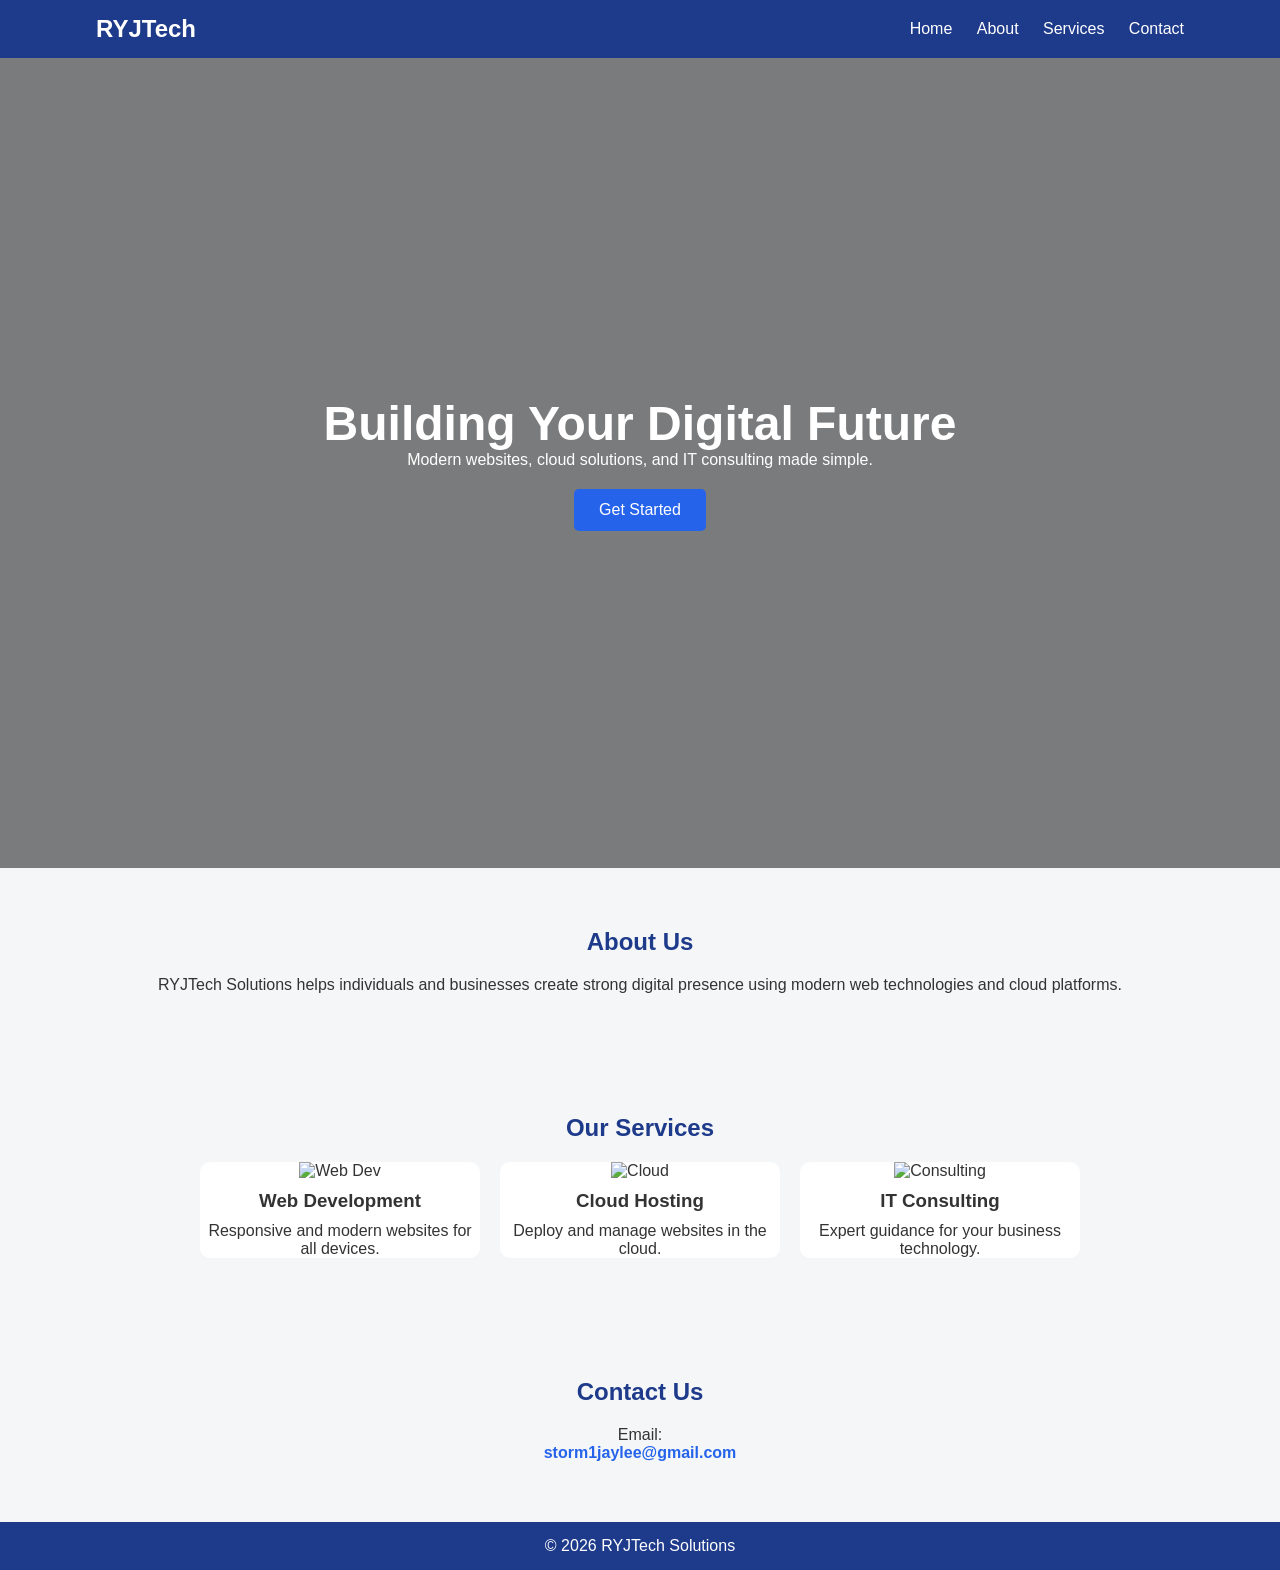
==== index.html @ 03c30e0e "Add files via upload" ====
<!DOCTYPE html>
<html lang="en">
<head>
    <meta charset="UTF-8">
    <meta name="viewport" content="width=device-width, initial-scale=1.0">
    <title>RYJTech Solutions</title>
    <link rel="stylesheet" href="style.css">
</head>
<body>

<!-- Navigation -->
<header>
    <nav>
        <h1 class="logo">RYJTech</h1>
        <ul class="nav-links">
            <li><a href="#home">Home</a></li>
            <li><a href="#about">About</a></li>
            <li><a href="#services">Services</a></li>
            <li><a href="#contact">Contact</a></li>
        </ul>
    </nav>
</header>

<!-- Hero Section -->
<section id="home" class="hero">
    <div class="hero-content">
        <h2>Building Your Digital Future</h2>
        <p>Modern websites, cloud solutions, and IT consulting made simple.</p>
        <a href="#services" class="btn">Get Started</a>
    </div>
</section>

<!-- About -->
<section id="about" class="section fade-in">
    <h2>About Us</h2>
    <p>
        RYJTech Solutions helps individuals and businesses create strong digital 
        presence using modern web technologies and cloud platforms.
    </p>
</section>

<!-- Services -->
<section id="services" class="section fade-in">
    <h2>Our Services</h2>

    <div class="cards">
        <div class="card">
            <img src="https://images.unsplash.com/photo-1498050108023-c5249f4df085" alt="Web Dev">
            <h3>Web Development</h3>
            <p>Responsive and modern websites for all devices.</p>
        </div>

        <div class="card">
            <img src="https://images.unsplash.com/photo-1508780709619-79562169bc64" alt="Cloud">
            <h3>Cloud Hosting</h3>
            <p>Deploy and manage websites in the cloud.</p>
        </div>

        <div class="card">
            <img src="https://images.unsplash.com/photo-1552664730-d307ca884978" alt="Consulting">
            <h3>IT Consulting</h3>
            <p>Expert guidance for your business technology.</p>
        </div>
    </div>
</section>

<!-- Contact -->
<section id="contact" class="section fade-in">
    <h2>Contact Us</h2>
    <p>Email:</p>
    <a href="mailto:storm1jaylee@gmail.com" class="email-link">storm1jaylee@gmail.com</a>
</section>

<!-- Footer -->
<footer>
    <p>© 2026 RYJTech Solutions</p>
</footer>

</body>
</html>
---- style.css ----
/* RESET */
* {
    margin: 0;
    padding: 0;
    box-sizing: border-box;
}

/* BODY */
body {
    font-family: 'Segoe UI', sans-serif;
    background: #f4f6f8;
    color: #333;
}

/* NAVIGATION */
header {
    background: #1e3a8a;
    position: sticky;
    top: 0;
}

nav {
    display: flex;
    justify-content: space-between;
    align-items: center;
    width: 85%;
    margin: auto;
    padding: 15px 0;
}

.logo {
    color: white;
}

.nav-links {
    list-style: none;
}

.nav-links li {
    display: inline;
    margin-left: 20px;
}

.nav-links a {
    color: white;
    text-decoration: none;
}

/* HERO */
.hero {
    background: linear-gradient(rgba(0,0,0,0.5), rgba(0,0,0,0.5)),
    url('https://images.unsplash.com/photo-1522071820081-009f0129c71c');
    background-size: cover;
    background-position: center;
    height: 90vh;
    display: flex;
    justify-content: center;
    align-items: center;
    text-align: center;
    color: white;
}

.hero h2 {
    font-size: 3em;
}

.btn {
    display: inline-block;
    margin-top: 20px;
    padding: 12px 25px;
    background: #2563eb;
    color: white;
    border-radius: 5px;
    text-decoration: none;
}

/* SECTIONS */
.section {
    padding: 60px 20px;
    text-align: center;
}

.section h2 {
    color: #1e3a8a;
    margin-bottom: 20px;
}

/* CARDS */
.cards {
    display: flex;
    justify-content: center;
    gap: 20px;
    flex-wrap: wrap;
}

.card {
    background: white;
    border-radius: 10px;
    width: 280px;
    overflow: hidden;
    transition: transform 0.3s;
}

.card:hover {
    transform: translateY(-10px);
}

.card img {
    width: 100%;
    height: 180px;
    object-fit: cover;
}

.card h3 {
    margin: 10px 0;
}

/* CONTACT */
.email-link {
    color: #2563eb;
    font-weight: bold;
    text-decoration: none;
}

/* FOOTER */
footer {
    background: #1e3a8a;
    color: white;
    text-align: center;
    padding: 15px;
}

/* ANIMATION */
.fade-in {
    animation: fadeIn 1.5s ease-in;
}

@keyframes fadeIn {
    from {
        opacity: 0;
        transform: translateY(20px);
    }
    to {
        opacity: 1;
        transform: translateY(0);
    }
}

/* MOBILE RESPONSIVENESS */
@media (max-width: 768px) {
    .nav-links li {
        display: block;
        margin: 10px 0;
    }

    .hero h2 {
        font-size: 2em;
    }

    .cards {
        flex-direction: column;
        align-items: center;
    }
}
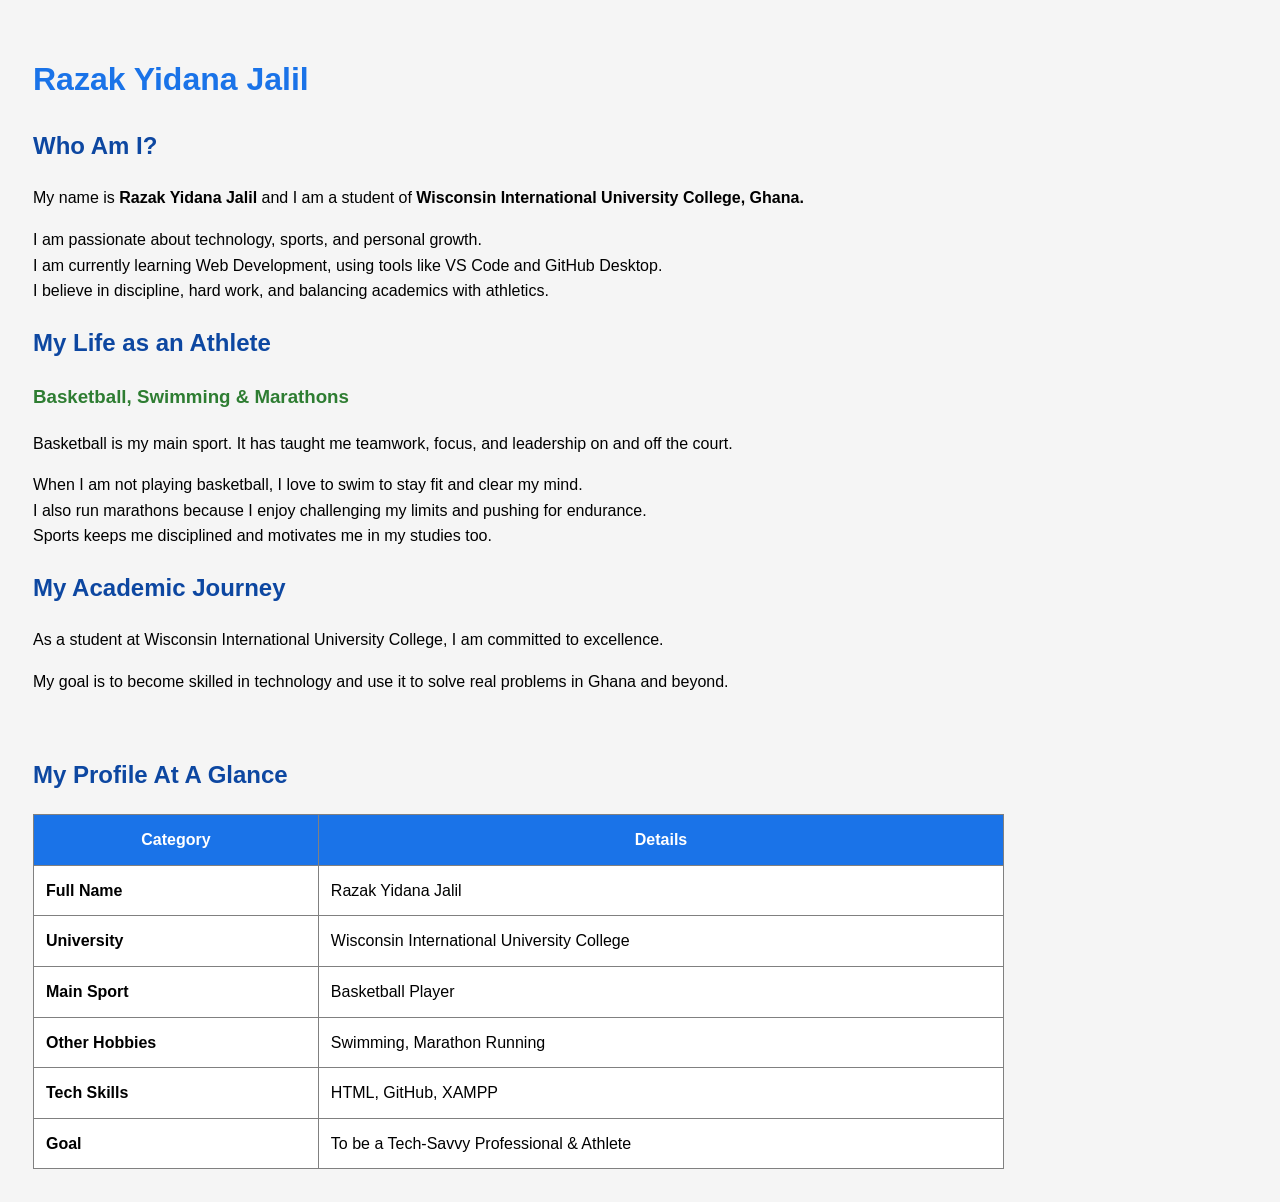
==== commit 1e73c1e9: "Rename index.html.html to index.html" ====
--- a/index.html
+++ b/index.html
@@ -3,78 +3,80 @@
 <head>
     <meta charset="UTF-8">
     <meta name="viewport" content="width=device-width, initial-scale=1.0">
-    <title>RYJTech Solutions</title>
-    <link rel="stylesheet" href="style.css">
+    <title>About Razak Yidana Jalil</title>
 </head>
-<body>
+<body style="font-family: Arial, sans-serif; background-color: #f5f5f5; padding: 25px; line-height: 1.6;">
 
-<!-- Navigation -->
-<header>
-    <nav>
-        <h1 class="logo">RYJTech</h1>
-        <ul class="nav-links">
-            <li><a href="#home">Home</a></li>
-            <li><a href="#about">About</a></li>
-            <li><a href="#services">Services</a></li>
-            <li><a href="#contact">Contact</a></li>
-        </ul>
-    </nav>
-</header>
+    <!-- 
+    COLORS I WOULD USE FOR THIS PAGE:
+    - Background: #f5f5f5 (light grey), #ffffff (white for table)
+    - Primary Text: #333333 (dark grey), #000000 (black)
+    - Headers: #1a73e8 (blue for h1), #0d47a1 (dark blue for h2), #2e7d32 (green for h3)
+    - Table Header: #1a73e8 with white text
+    - Accent Color: #ff6f00 (orange for highlights)
 
-<!-- Hero Section -->
-<section id="home" class="hero">
-    <div class="hero-content">
-        <h2>Building Your Digital Future</h2>
-        <p>Modern websites, cloud solutions, and IT consulting made simple.</p>
-        <a href="#services" class="btn">Get Started</a>
-    </div>
-</section>
+    FONTS I WOULD USE:
+    - Body & Paragraphs: Arial, Helvetica, sans-serif
+    - Headers (h1,h2,h3): 'Segoe UI', Tahoma, Geneva, Verdana, sans-serif
+    - Table Content: 'Courier New', Courier, monospace for clean data look
+    - Alternative Fonts: Times New Roman, Georgia, serif
+    -->
 
-<!-- About -->
-<section id="about" class="section fade-in">
-    <h2>About Us</h2>
-    <p>
-        RYJTech Solutions helps individuals and businesses create strong digital 
-        presence using modern web technologies and cloud platforms.
-    </p>
-</section>
+    <h1 style="color: #1a73e8;">Razak Yidana Jalil</h1>
+    <h2 style="color: #0d47a1;">Who Am I?</h2>
+    
+    <p>My name is <strong>Razak Yidana Jalil</strong> and I am a student of <strong>Wisconsin International University College, Ghana.</strong></p>
+    
+    <p>I am passionate about technology, sports, and personal growth.<br>
+    I am currently learning Web Development, using tools like VS Code and GitHub Desktop.<br>
+    I believe in discipline, hard work, and balancing academics with athletics.</p>
 
-<!-- Services -->
-<section id="services" class="section fade-in">
-    <h2>Our Services</h2>
+    <h2 style="color: #0d47a1;">My Life as an Athlete</h2>
+    <h3 style="color: #2e7d32;">Basketball, Swimming & Marathons</h3>
+    
+    <p>Basketball is my main sport. It has taught me teamwork, focus, and leadership on and off the court.</p>
+    <p>When I am not playing basketball, I love to swim to stay fit and clear my mind.<br>
+    I also run marathons because I enjoy challenging my limits and pushing for endurance.<br>
+    Sports keeps me disciplined and motivates me in my studies too.</p>
 
-    <div class="cards">
-        <div class="card">
-            <img src="https://images.unsplash.com/photo-1498050108023-c5249f4df085" alt="Web Dev">
-            <h3>Web Development</h3>
-            <p>Responsive and modern websites for all devices.</p>
-        </div>
+    <h2 style="color: #0d47a1;">My Academic Journey</h2>
+    <p>As a student at Wisconsin International University College, I am committed to excellence.</p>
+    <p>My goal is to become skilled in technology and use it to solve real problems in Ghana and beyond.</p>
 
-        <div class="card">
-            <img src="https://images.unsplash.com/photo-1508780709619-79562169bc64" alt="Cloud">
-            <h3>Cloud Hosting</h3>
-            <p>Deploy and manage websites in the cloud.</p>
-        </div>
+    <br>
+    <h2 style="color: #0d47a1;">My Profile At A Glance</h2>
+    
+    <table border="1" cellpadding="12" cellspacing="0" style="background-color: white; border-collapse: collapse; width: 80%;">
+        <tr style="background-color: #1a73e8; color: white;">
+            <th>Category</th>
+            <th>Details</th>
+        </tr>
+        <tr>
+            <td><strong>Full Name</strong></td>
+            <td>Razak Yidana Jalil</td>
+        </tr>
+        <tr>
+            <td><strong>University</strong></td>
+            <td>Wisconsin International University College</td>
+        </tr>
+        <tr>
+            <td><strong>Main Sport</strong></td>
+            <td>Basketball Player</td>
+        </tr>
+        <tr>
+            <td><strong>Other Hobbies</strong></td>
+            <td>Swimming, Marathon Running</td>
+        </tr>
+        <tr>
+            <td><strong>Tech Skills</strong></td>
+            <td>HTML, GitHub, XAMPP</td>
+        </tr>
+        <tr>
+            <td><strong>Goal</strong></td>
+            <td>To be a Tech-Savvy Professional & Athlete</td>
+        </tr>
+    </table>
 
-        <div class="card">
-            <img src="https://images.unsplash.com/photo-1552664730-d307ca884978" alt="Consulting">
-            <h3>IT Consulting</h3>
-            <p>Expert guidance for your business technology.</p>
-        </div>
-    </div>
-</section>
-
-<!-- Contact -->
-<section id="contact" class="section fade-in">
-    <h2>Contact Us</h2>
-    <p>Email:</p>
-    <a href="mailto:storm1jaylee@gmail.com" class="email-link">storm1jaylee@gmail.com</a>
-</section>
-
-<!-- Footer -->
-<footer>
-    <p>© 2026 RYJTech Solutions</p>
-</footer>
 
 </body>
-</html>+</html>
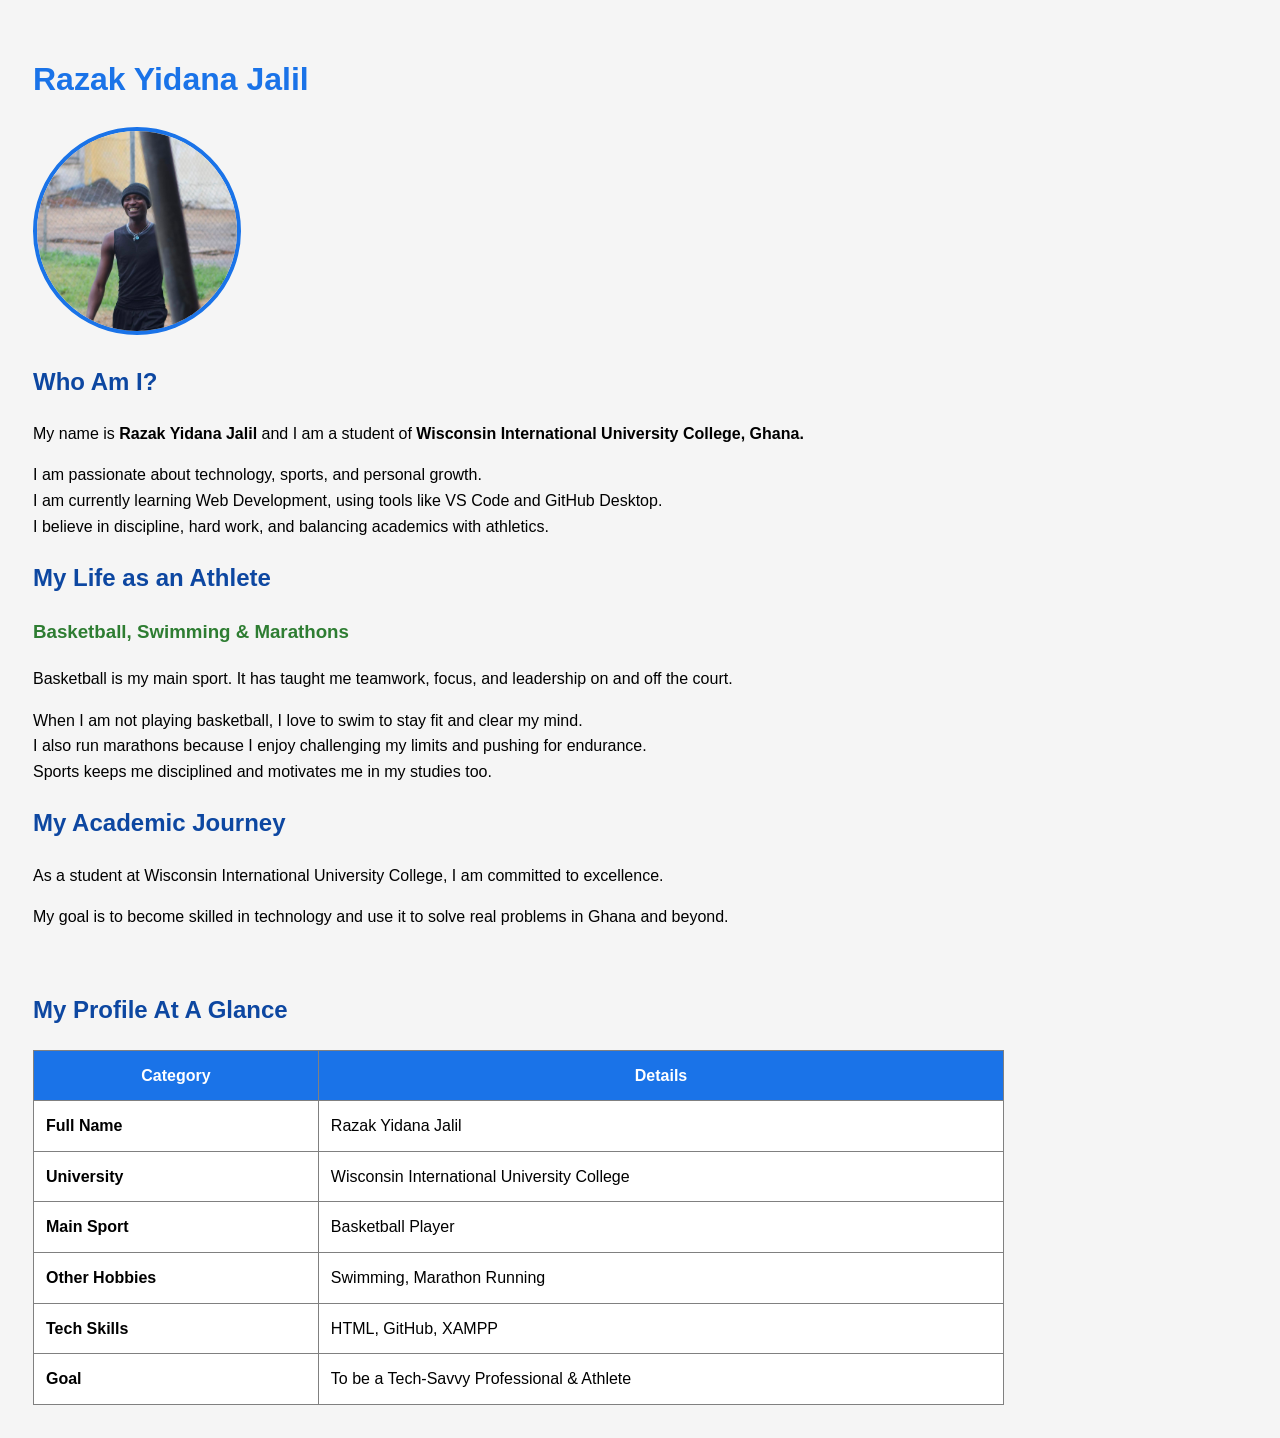
==== commit ed5dde77: "Add files via upload" ====
--- a/index.html
+++ b/index.html
@@ -23,6 +23,8 @@
     -->
 
     <h1 style="color: #1a73e8;">Razak Yidana Jalil</h1>
+    <img src="razak.jpg" alt="Razak Yidana Jalil" 
+style="width: 200px; height: 200px; border-radius: 50%; border: 4px solid #1a73e8; object-fit: cover;">
     <h2 style="color: #0d47a1;">Who Am I?</h2>
     
     <p>My name is <strong>Razak Yidana Jalil</strong> and I am a student of <strong>Wisconsin International University College, Ghana.</strong></p>
@@ -79,4 +81,4 @@
 
 
 </body>
-</html>
+</html>
